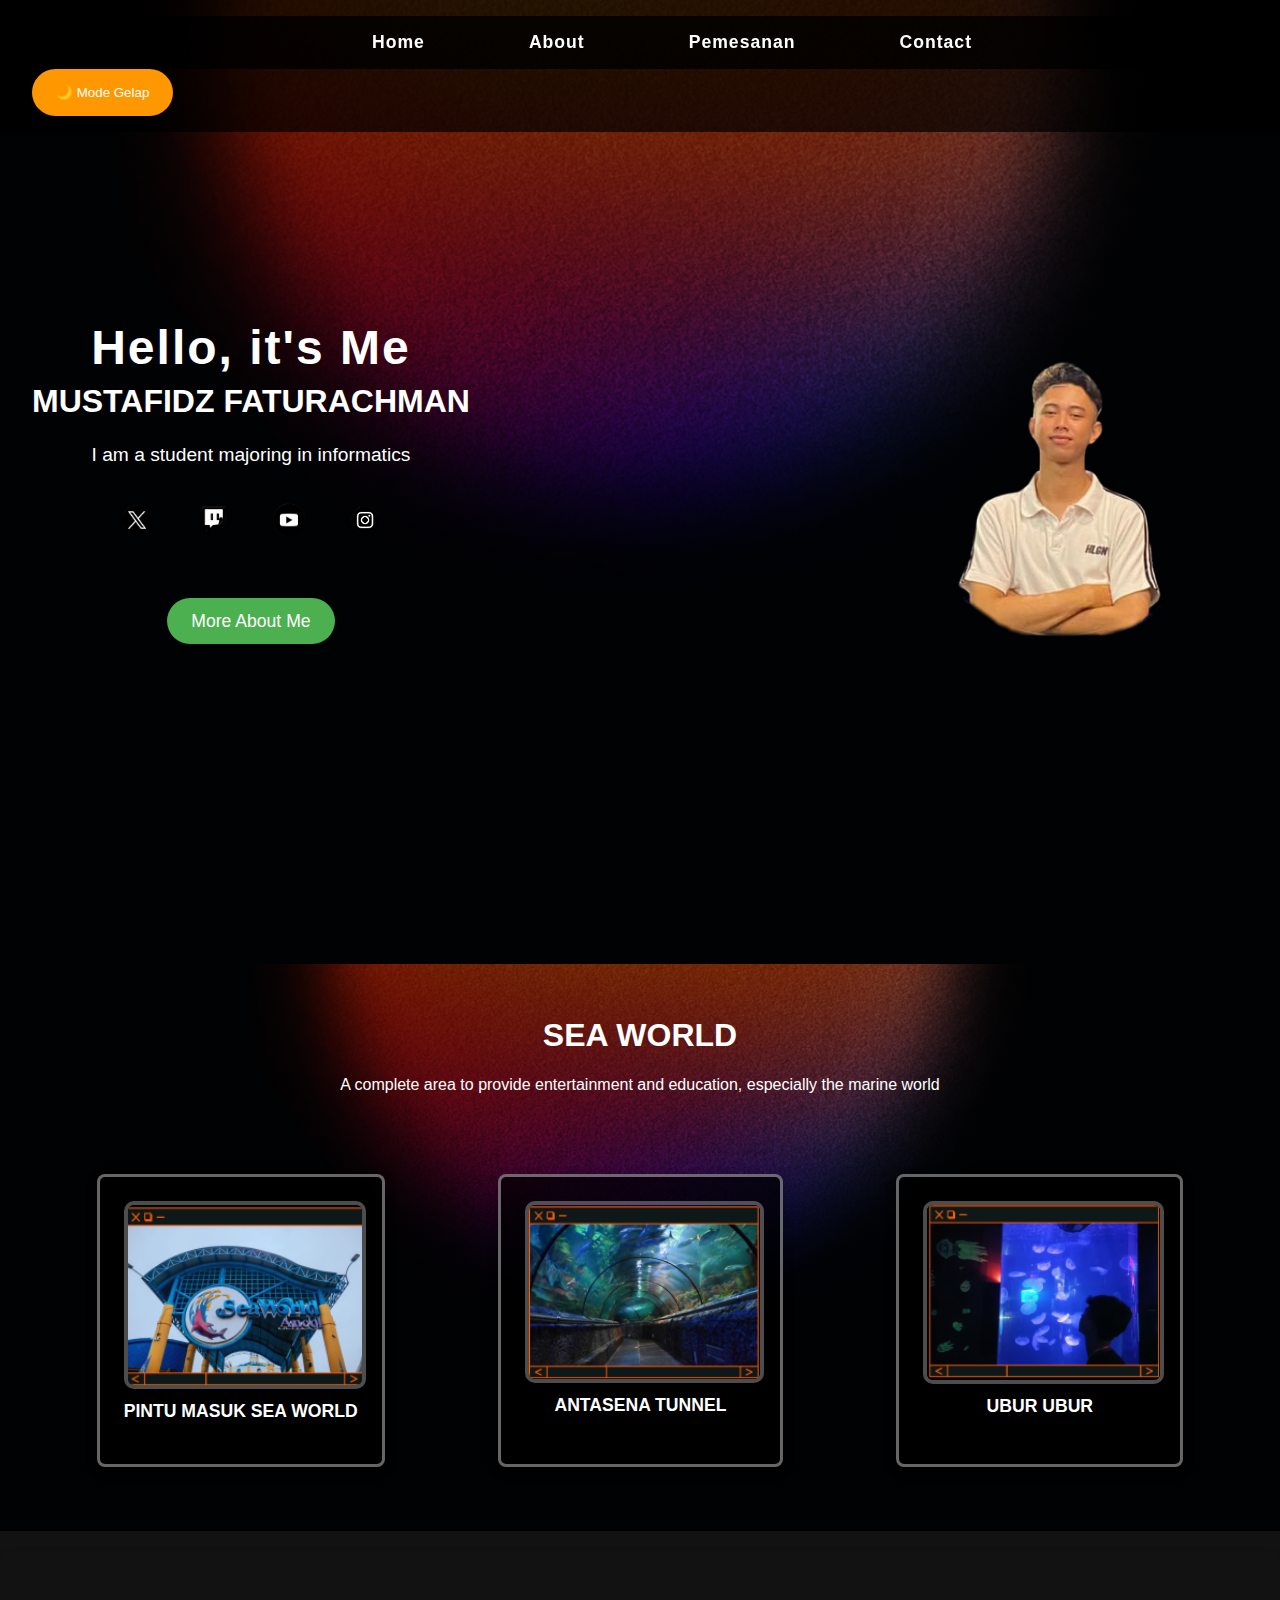
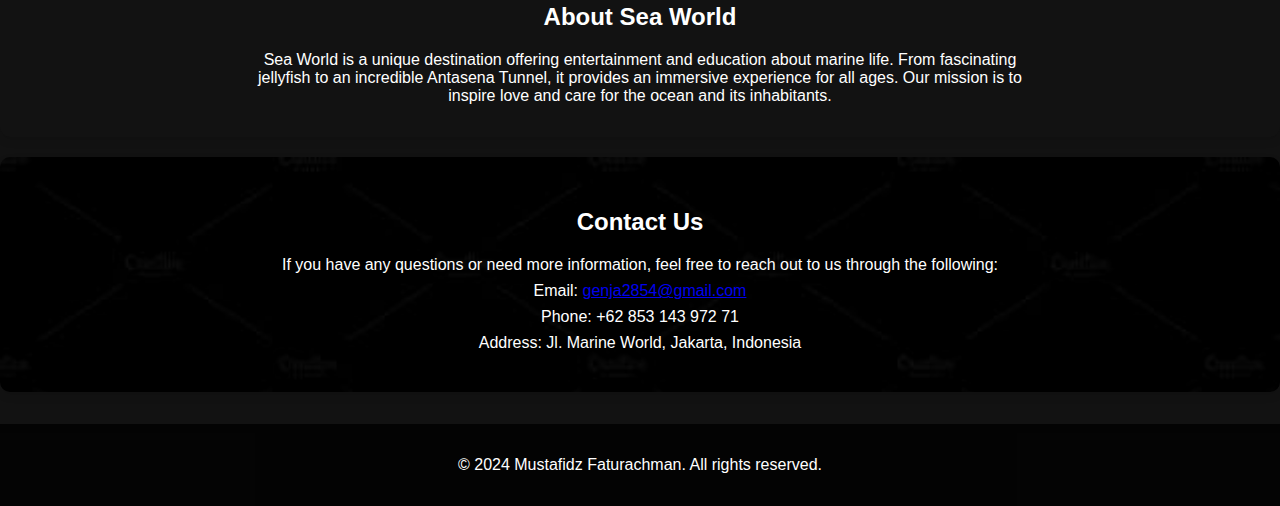
==== index.html @ f8afad99 "first commit" ====
<!DOCTYPE html>
<html lang="en">
<head>
    <meta charset="UTF-8">
    <meta name="viewport" content="width=device-width, initial-scale=1.0">
    <title>Portfolio - Mustafidz Faturachman</title>
    <link rel="stylesheet" href="styles.css">
    <style>
        /* Variabel tema */
        :root {
            --text-color: #ffffff; /* Warna teks default */
            --bg-overlay: rgba(0, 0, 0, 0.5); /* Overlay latar belakang */
            --bg-button: #ff9800; /* Warna tombol */
            --bg-hover: #e68900; /* Warna tombol saat hover */
            --bg-dark: #121212; /* Warna latar belakang mode gelap */
            --text-dark: #cfcfcf; /* Warna teks di mode gelap */
        }

        /* Efek transisi untuk mode gelap */
        * {
            transition: all 0,01s ease-in-out;
        }

        /* Latar belakang dan warna teks */
        body {
            margin: 0;
            font-family: Arial, sans-serif;
            color: var(--text-color);
            background-color: var(--bg-dark);
        }

        /* Section latar belakang */
        #home, #seaworld {
            background: linear-gradient(var(--bg-overlay), var(--bg-overlay)),
                        url('Desain tanpa judul.png') no-repeat center center/cover;
            color: var(--text-color);
        }

        #home {
            height: 100vh; /* Full viewport height */
            display: flex;
            justify-content: space-between;
            align-items: center;
            padding: 2rem;
        }

        #seaworld {
            padding: 2rem;
        }

        /* Navbar */
        nav {
            background-color: rgba(0, 0, 0, 0.8);
            padding: 1rem;
            position: sticky;
            top: 0;
            z-index: 1000;
        }

        nav ul {
            list-style: none;
            display: flex;
            justify-content: center;
            padding: 0;
            margin: 0;
        }

        nav ul li {
            margin: 0 1.5rem;
        }

        nav ul li a {
            color: var(--text-color);
            text-decoration: none;
            font-weight: bold;
        }

        nav ul li a:hover {
            color: var(--bg-button);
        }

        /* Tombol */
        button {
            background-color: var(--bg-button);
            color: var(--text-color);
            border: none;
            padding: 1rem 1.5rem;
            border-radius: 25px;
            cursor: pointer;
            transition: transform 0.3s, background-color 0.3s;
        }

        button:hover {
            background-color: var(--bg-hover);
            transform: scale(1.05);
        }

        /* Konten Hero Section */
        .hero-content h1 {
            font-size: 3rem;
            margin: 0;
        }

        .hero-content h2 {
            font-size: 2rem;
            margin: 0.5rem 0;
        }

        .hero-content p {
            font-size: 1.2rem;
            margin: 1.5rem 0;
        }

        .social-icons img {
            width: 40px;
            height: 40px;
            margin: 0 0.5rem;
            transition: transform 0.3s;
        }

        .social-icons img:hover {
            transform: scale(1.1);
        }

        .hero-image img {
            width: 100%;
            max-width: 400px;
            border-radius: 15px;
        }

        /* Gallery */
        .seaworld-gallery {
            display: flex;
            justify-content: space-around;
            padding: 2rem;

        }

        .seaworld-gallery img:hover{
            transform: scale(1.1);
        }

        .gallery-item img {
            width: 100%;
            max-width: 300px;
            border-radius: 10px;
        }

        .gallery-item p {
            text-align: center;
            margin-top: 0.5rem;
            font-weight: bold;
        }

        /* Footer */
        footer {
            text-align: center;
            padding: 1rem;
            background-color: rgba(0, 0, 0, 0.8);
            color: var(--text-color);
            margin-top: 2rem;
        }

        /* Mode Gelap */
        .dark-mode {
            background-color: var(--bg-dark);
            color: var(--text-dark);
        }

        .dark-mode nav {
            background-color: rgba(0, 0, 0, 0.9);
        }

        .dark-mode #home, 
        .dark-mode #seaworld {
            background: linear-gradient(rgba(0, 0, 0, 0.7), rgba(0, 0, 0, 0.7)),
                        url('Desain tanpa judul.png') no-repeat center center/cover;
        }
        section#about, section#contact {
    padding: 2rem;
    background-color: var(--bg-dark);
    color: var(--text-color);
    text-align: center;
}



section#about img, section#contact img {
    max-width: 300px;
    border-radius: 10px;
    margin-top: 1rem;
}

section#about p, section#contact p, section#contact ul {
    max-width: 800px;
    margin: 0 auto;
    font-size: 1rem;
}

section#contact ul {
    list-style: none;
    padding: 0;
}

section#contact li {
    margin: 0.5rem 0;
}

        /* Tambahkan gaya CSS untuk halaman About dan Contact */
        section {
            padding: 20px;
        }
        .about, .contact {
            background-color: #f4f4f4;
            border-radius: 10px;
            margin: 20px 0;
            padding: 20px;
            box-shadow: 0 4px 8px rgba(0, 0, 0, 0.1);
        }
        .contact ul {
            list-style: none;
            padding: 0;
        }
        .contact ul li {
            margin: 10px 0;
        }
        <style>
    .about {
        background-image: url('../asset/background-about-contact.png');
        background-color: black; /* Warna latar belakang hitam */
        padding: 10px;
        border-radius: 10px;
        color: rgb(0, 0, 0); /* Pastikan teks terlihat jelas */
    box-shadow: 0 4px 8px rgba(21, 0, 59, 0.1);
    }

    .contact {
        background-image: url('asset/background-about-contact.png'); /* Path ke gambar latar belakang */
        background-size: cover;
        background-position: center;
        padding: 20px;
        border-radius: 10px;
        color: white;
        box-shadow: 0 4px 8px rgba(0, 0, 0, 0.1);
    }
</style>
</head>
<body>

    <header>
        <nav>
            <ul>
                <li><a href="#home">Home</a></li>
                <li><a href="#about">About</a></li>
                <li><a href="pemesanan/index.html">Pemesanan</a></li>
                <li><a href="#contact">Contact</a></li>
            </ul>
        </nav>
        <button id="darkModeToggle">🌙 Mode Gelap</button>
    </header>

    <main>
        <section id="home" class="hero">
            <div class="hero-content">
                <h1>Hello, it's Me</h1>
                <h2>Mustafidz Faturachman</h2>
                <p>I am a student majoring in informatics</p>
                <div class="social-icons">
                    <a href="#"><img src="asset/twitter-icon.png" alt="Twitter"></a>
                    <a href="#"><img src="asset/twitch-icon.png" alt="Twitch"></a>
                    <a href="#"><img src="asset/youtube-icon.png" alt="YouTube"></a>
                    <a href="#"><img src="asset/instagram-icon.png" alt="Instagram"></a>
                </div>
                <button class="more-btn">More About Me</button>
            </div>
            <div class="hero-image">
                <img src="asset/your-image.png" alt="Mustafidz Faturachman">
            </div>
        </section>

        <section id="seaworld" class="seaworld">
            <h1>SEA WORLD</h1>
            <p>A complete area to provide entertainment and education, especially the marine world</p>
            <div class="seaworld-gallery">
                <div class="gallery-item">
                    <a href="pintumasuk/pintumasuk.html"><img src="asset/seaworld-entrance.png" alt="Pintu Masuk Sea World"></a>
                    <p>PINTU MASUK SEA WORLD</p>
                </div>
                <div class="gallery-item">
                    <a href="antasenatunnel/antasenatunnel.html"><img src="asset/seaworld-tunnel.png" alt="antasenatunnel"></a>
                    <p>ANTASENA TUNNEL</p>
                </div>
                <div class="gallery-item">
                    <a href="uburubur/uburubur.html"><img src="asset/seaworld-jellyfish.jpg" alt="Ubur-ubur"></a>
                    <p>UBUR UBUR</p>
                </div>
            </div>
        </section>

        <!-- About Section -->
        <section id="about" class="about">
            <h2>About Sea World</h2>
            <p>Sea World is a unique destination offering entertainment and education about marine life. From fascinating jellyfish to an incredible Antasena Tunnel, it provides an immersive experience for all ages. Our mission is to inspire love and care for the ocean and its inhabitants.</p>
        </section>

        <!-- Contact Section -->
        <section id="contact" class="contact">
            <h2>Contact Us</h2>
            <p>If you have any questions or need more information, feel free to reach out to us through the following:</p>
            <ul>
                <li>Email: <a href="mailto:genja2854@gmail.com">genja2854@gmail.com</a></li>
                <li>Phone: +62 853 143 972 71</li>
                <li>Address: Jl. Marine World, Jakarta, Indonesia</li>
            </ul>
        </section>

    </main>

    <footer>
        <p>© 2024 Mustafidz Faturachman. All rights reserved.</p>
    </footer>

    <script>
        const darkModeToggle = document.getElementById('darkModeToggle');
        const body = document.body;

        if (localStorage.getItem('darkMode') === 'enabled') {
            body.classList.add('dark-mode');
        }

        darkModeToggle.addEventListener('click', () => {
            const isDarkMode = body.classList.toggle('dark-mode');
            localStorage.setItem('darkMode', isDarkMode ? 'enabled' : 'disabled');
        });
    </script>
</body>
</html>
---- styles.css ----
/* Variabel untuk Mode Terang dan Gelap
:root {
    --bg-light: #ffffff; /* Warna background terang */
    --bg-dark: #121212; /* Warna background gelap */
    --gradient-light: linear-gradient(135deg, #ffffff, #f0f4f8); /* Gradasi background terang */
    --gradient-dark: linear-gradient(135deg, #333333, #1d1d1d); /* Gradasi background gelap */
    --text-color-light: #333333; /* Teks untuk mode terang */
    --text-color-dark: #f4f4f4; /* Teks untuk mode gelap */
    --btn-bg-color-light: #4CAF50; /* Background tombol terang */
    --btn-bg-color-dark: #333333; /* Background tombol gelap */
    --btn-text-color: #ffffff; /* Teks tombol */
    --btn-hover-color: #45a049; /* Hover warna tombol */
    --link-color-light: #ff9800; /* Warna link terang */
    --link-color-dark: #ffb84d; /* Warna link gelap */
    --hover-color: #ffa726; /* Hover link color */
    --header-bg-color-light: #ffffff; /* Background header terang */
    --header-bg-color-dark: #1e1e1e; /* Background header gelap */
}

/* Mode Gelap */
.dark-mode {
    --bg-light: #1d1d1d;
    --gradient-light: linear-gradient(135deg, #333333, #121212);
    --text-color-light: #f4f4f4;
    --btn-bg-color-light: #4CAF50;
    --btn-bg-color-dark: #1e1e1e;
    --btn-hover-color: #555555;
    --link-color-light: #ffb84d;
    --link-color-dark: #ff9800;
    --header-bg-color-light: #121212;
    --header-bg-color-dark: #333333;
}

/* Aturan Body */
body {
    margin: 0;
    font-family: 'Arial', sans-serif;
    background: var(--gradient-light);
    color: var(--text-color-light);
    transition: background 0.5s ease, color 0.3s ease;
}

header {
    background-color: var(--header-bg-color-light); /* Header Background */
    position: fixed;
    top: 0;
    width: 100%;
    z-index: 1000;
    padding: 1.5rem 2rem;
    transition: background-color 0.3s ease;
}

header ul {
    list-style: none;
    margin: 0;
    padding: 0;
    display: flex;
    gap: 2rem;
}

header ul li a {
    text-decoration: none;
    color: var(--text-color-light);
    font-weight: bold;
    font-size: 1.1rem;
    letter-spacing: 1px;
    transition: color 0.3s ease;
}

header ul li a:hover {
    color: var(--link-color-light); /* Efek hover pada menu */
}

/* Hero Section */
.hero {
    display: flex;
    align-items: center;
    justify-content: center;
    height: 100vh;
    background: url('path-to-your-hero-image.jpg') no-repeat center center/cover;
    color: var(--text-color-light);
    text-align: center;
    padding: 2rem;
    transition: background 0.5s ease;
}

.hero-content {
    max-width: 700px;
    z-index: 2;
}

.hero-content h1 {
    font-size: 3rem;
    margin: 0;
    letter-spacing: 2px;
}

.hero-content h2 {
    font-size: 3.5rem;
    font-weight: bold;
    margin: 1rem 0;
    text-transform: uppercase;
}

.hero-content p {
    font-size: 1.3rem;
    margin: 1.5rem 0;
}

.social-icons {
    display: flex;
    gap: 1.5rem;
    justify-content: center;
}

.social-icons img {
    width: 35px;
    height: 35px;
    transition: transform 0.3s ease;
}

.social-icons img:hover {
    transform: scale(1.2);
}

/* Tombol More About Me */
.more-btn {
    margin-top: 2rem;
    padding: 1rem 2rem;
    /* background: var(--btn-bg-color-light); */
    color: var(--btn-text-color);
    border-color: darkorange;
    border: none;
    cursor: pointer;
    font-size: 1.2rem;
    border-radius: 25px;
    transition: background 0.3s ease, transform 0.3s ease;
}

.more-btn:hover {
    background: var(--btn-hover-color);
    transform: scale(1.05);
}

/* Gallery Section */
.seaworld {
    background: var(--gradient-light);
    color: var(--text-color-light);
    padding: 4rem 2rem;
    text-align: center;
    transition: background 0.3s ease;
}

.seaworld-header h1 {
    font-size: 3.5rem;
    font-weight: bold;
    margin: 1rem 0;
    color: var(--text-color-light);
}

.seaworld-gallery {
    display: flex;
    justify-content: center;
    flex-wrap: wrap;
    gap: 3rem;
    margin-top: 3rem;
}

.gallery-item {
    background: rgba(0, 0, 0, 0.7);
    border: 3px solid rgba(255, 255, 255, 0.4);
    padding: 1.5rem;
    max-width: 320px;
    text-align: center;
    border-radius: 8px;
    box-shadow: 0 4px 12px rgba(0, 0, 0, 0.2);
}

.gallery-item img {
    width: 100%;
    border-radius: 8px;
    border: 4px solid rgba(255, 255, 255, 0.3);
}

.gallery-item p {
    margin-top: 1rem;
    font-size: 1.1rem;
    font-weight: bold;
    color: white;
}

/* Social Icons */
.social-icons a {
    display: flex;
    justify-content: center;
    align-items: center;
    width: 60px;
    height: 60px;
    background: var(--bg-light);
    border-radius: 50%;
    text-decoration: none;
    transition: transform 0.3s ease, background 0.3s ease;
}

.social-icons a:hover {
    transform: scale(1.1);
    background: var(--hover-color);
}

.social-icons img {
    width: 28px;
    height: 28px;
    object-fit: contain;
}

/* Pengaturan Mode Gelap */
.dark-mode body {
    background: var(--gradient-dark);
    color: var(--text-color-dark);
}

.dark-mode header {
    background-color: var(--header-bg-color-dark);
}

.dark-mode header ul li a {
    color: var(--text-color-dark);
}

.dark-mode header ul li a:hover {
    color: var(--link-color-dark);
}

.dark-mode .hero {
    background: url('path-to-your-dark-mode-image.jpg') no-repeat center center/cover;
}

.dark-mode .hero-content h1, 
.dark-mode .hero-content h2, 
.dark-mode .hero-content p {
    color: var(--text-color-dark);
}

.dark-mode .more-btn {
    background: var(--btn-bg-color-dark);
}

/* Transisi Mode Gelap dan Terang */
.dark-mode button {
    background-color: var(--btn-bg-color-dark);
    color: var(--btn-text-color);
}

.dark-mode button:hover {
    background-color: var(--btn-hover-color);
}

.dark-mode a {
    color: var(--link-color-dark);
}

.dark-mode a:hover {
    color: var(--hover-color);
}

/* Animasi Scroll */
@keyframes scrollAnimation {
    0% { opacity: 0; transform: translateY(20px); }
    100% { opacity: 1; transform: translateY(0); }
}

/* Animasi untuk Hero dan elemen lain */
.hero-content h1, .hero-content h2, .social-icons img {
    animation: scrollAnimation 1s ease-out;
}

/* Navigasi */
nav ul {
    list-style: none;
    display: flex;
    justify-content: center;
    gap: 2rem;
    margin: 0;
    padding: 0;
}

nav ul li a {
    text-decoration: none;
    color: white;
    font-weight: bold;
    padding: 0.5rem 1.5rem;
    border-radius: 25px;
    transition: background-color 0.3s ease, color 0.3s ease;
}

/* Efek hover */
nav ul li a:hover {
    background-color: #ff9800; /* Background saat hover */
    color: white; /* Warna teks saat hover */
}

/* Background aktif untuk menu yang dipilih */
nav ul li a.active {
    background-color: #333333; /* Background untuk menu aktif */
    color: white; /* Warna teks menu aktif */
}
/* Variabel untuk tema */
:root {
    --bg-color: #121212; /* Background fallback */
    --text-color: #ffffff;
    --btn-bg-color: #4CAF50;
    --btn-hover-color: #45a049;
}

/* Global styling */
body {
    margin: 0;
    font-family: 'Arial', sans-serif;
    background: url('assets/images/Desain tanpa judul.png') no-repeat center center/cover; /* Wallpaper */
    color: var(--text-color);
    transition: background 0.5s ease, color 0.3s ease;
}

/* Header */
header {
    background-color: rgba(0, 0, 0, 0.7); /* Semi-transparent */
    position: fixed;
    top: 0;
    width: 100%;
    padding: 1rem 2rem;
    z-index: 1000;
}

header ul {
    list-style: none;
    display: flex;
    justify-content: center;
    gap: 1.5rem;
    padding: 0;
    margin: 0;
}

header ul li a {
    text-decoration: none;
    color: var(--text-color);
    font-weight: bold;
    padding: 0.5rem 1rem;
    border-radius: 5px;
    transition: background-color 0.3s, color 0.3s;
}

header ul li a:hover {
    background-color: var(--btn-hover-color);
    color: #ffffff;
}

/* Hero Section */
.hero {
    display: flex;
    justify-content: center;
    align-items: center;
    text-align: center;
    height: 100vh;
    color: var(--text-color);
}

.hero-content h1 {
    font-size: 3rem;
    margin-bottom: 1rem;
}

.hero-content h2 {
    font-size: 2rem;
    margin-bottom: 1.5rem;
}

.hero-content p {
    font-size: 1.2rem;
    margin-bottom: 2rem;
}

.more-btn {
    padding: 0.8rem 1.5rem;
    font-size: 1.1rem;
    background-color: var(--btn-bg-color);
    color: #ffffff;
    border: none;
    border-radius: 25px;
    cursor: pointer;
    transition: transform 0.3s, background-color 0.3s;
}

.more-btn:hover {
    background-color: var(--btn-hover-color);
    transform: scale(1.1);
}

/* Footer */
footer {
    text-align: center;
    padding: 2rem 0;
    background-color: rgba(0, 0, 0, 0.8);
    color: var(--text-color);
}

.social-icons {
    display: flex;
    justify-content: center;
    gap: 1rem;
    margin-bottom: 1rem;
}

.social-icons a {
    text-decoration: none;
    color: var(--text-color);
    font-size: 1.5rem;
    transition: color 0.3s, transform 0.3s;
}

.social-icons a:hover {
    color: #e4405f; /* Instagram color */
    transform: scale(1.2);
} */
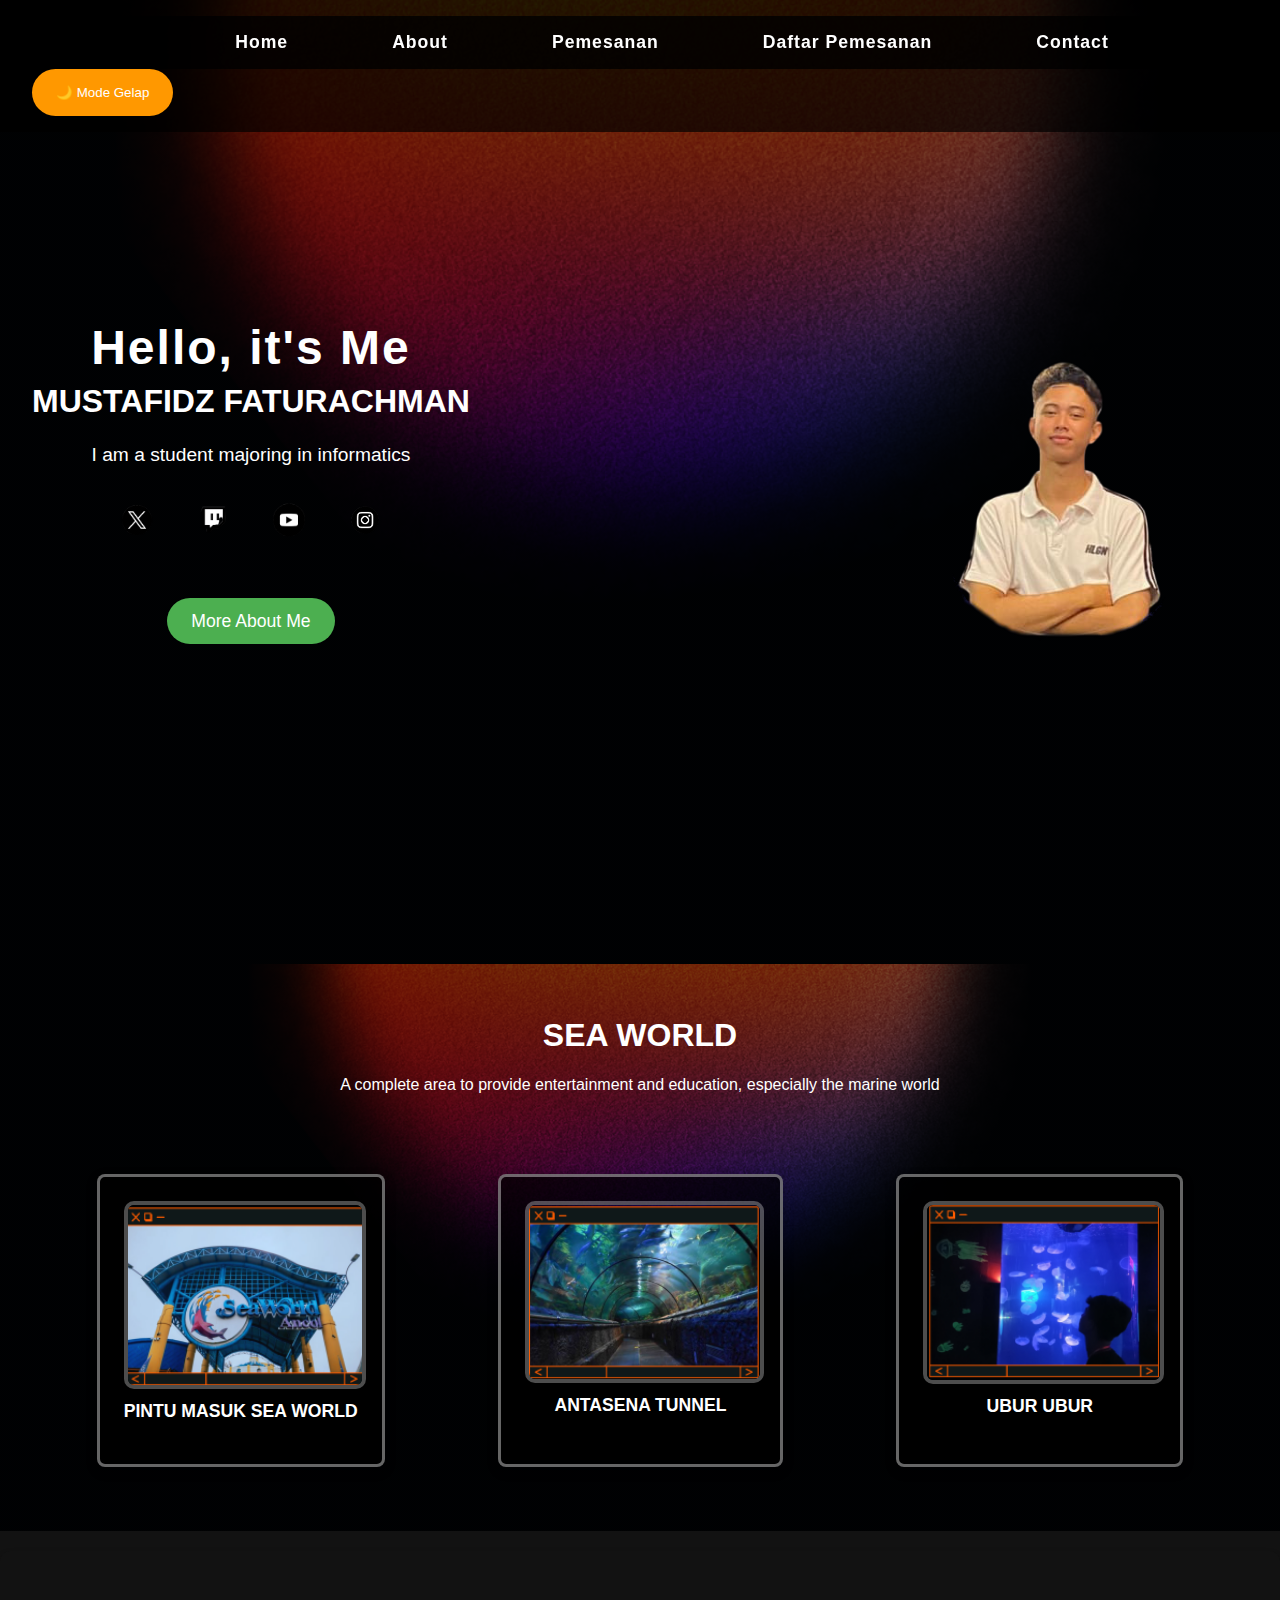
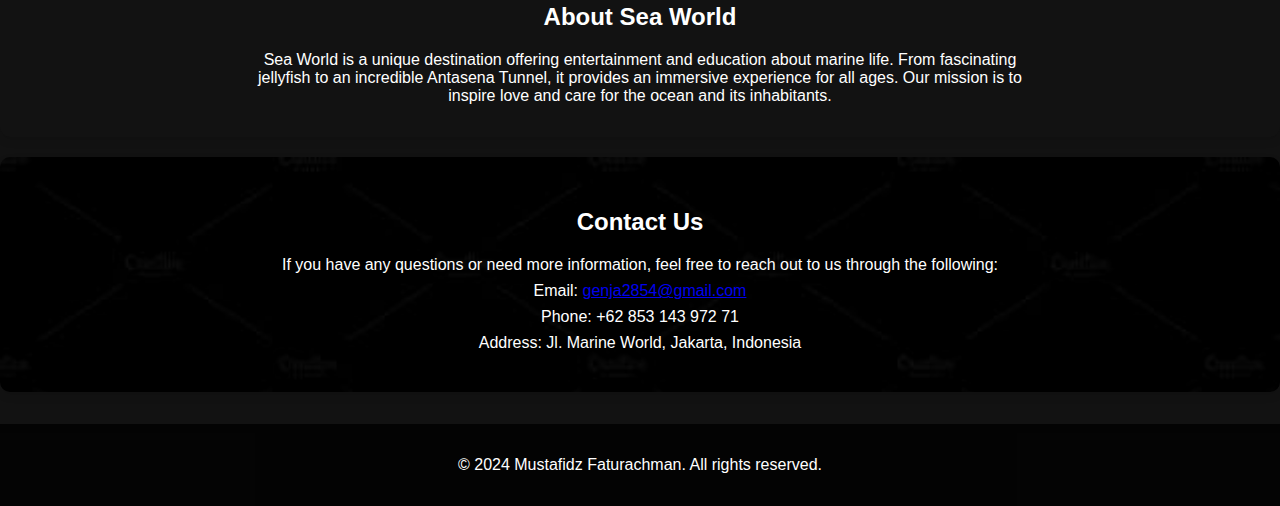
==== commit c9ca5761: "menambahkan fitur pemesanan" ====
--- a/index.html
+++ b/index.html
@@ -253,6 +253,7 @@
                 <li><a href="#home">Home</a></li>
                 <li><a href="#about">About</a></li>
                 <li><a href="pemesanan/index.html">Pemesanan</a></li>
+                <li><a href="main/daftar.php">Daftar Pemesanan</a></li>
                 <li><a href="#contact">Contact</a></li>
             </ul>
         </nav>
